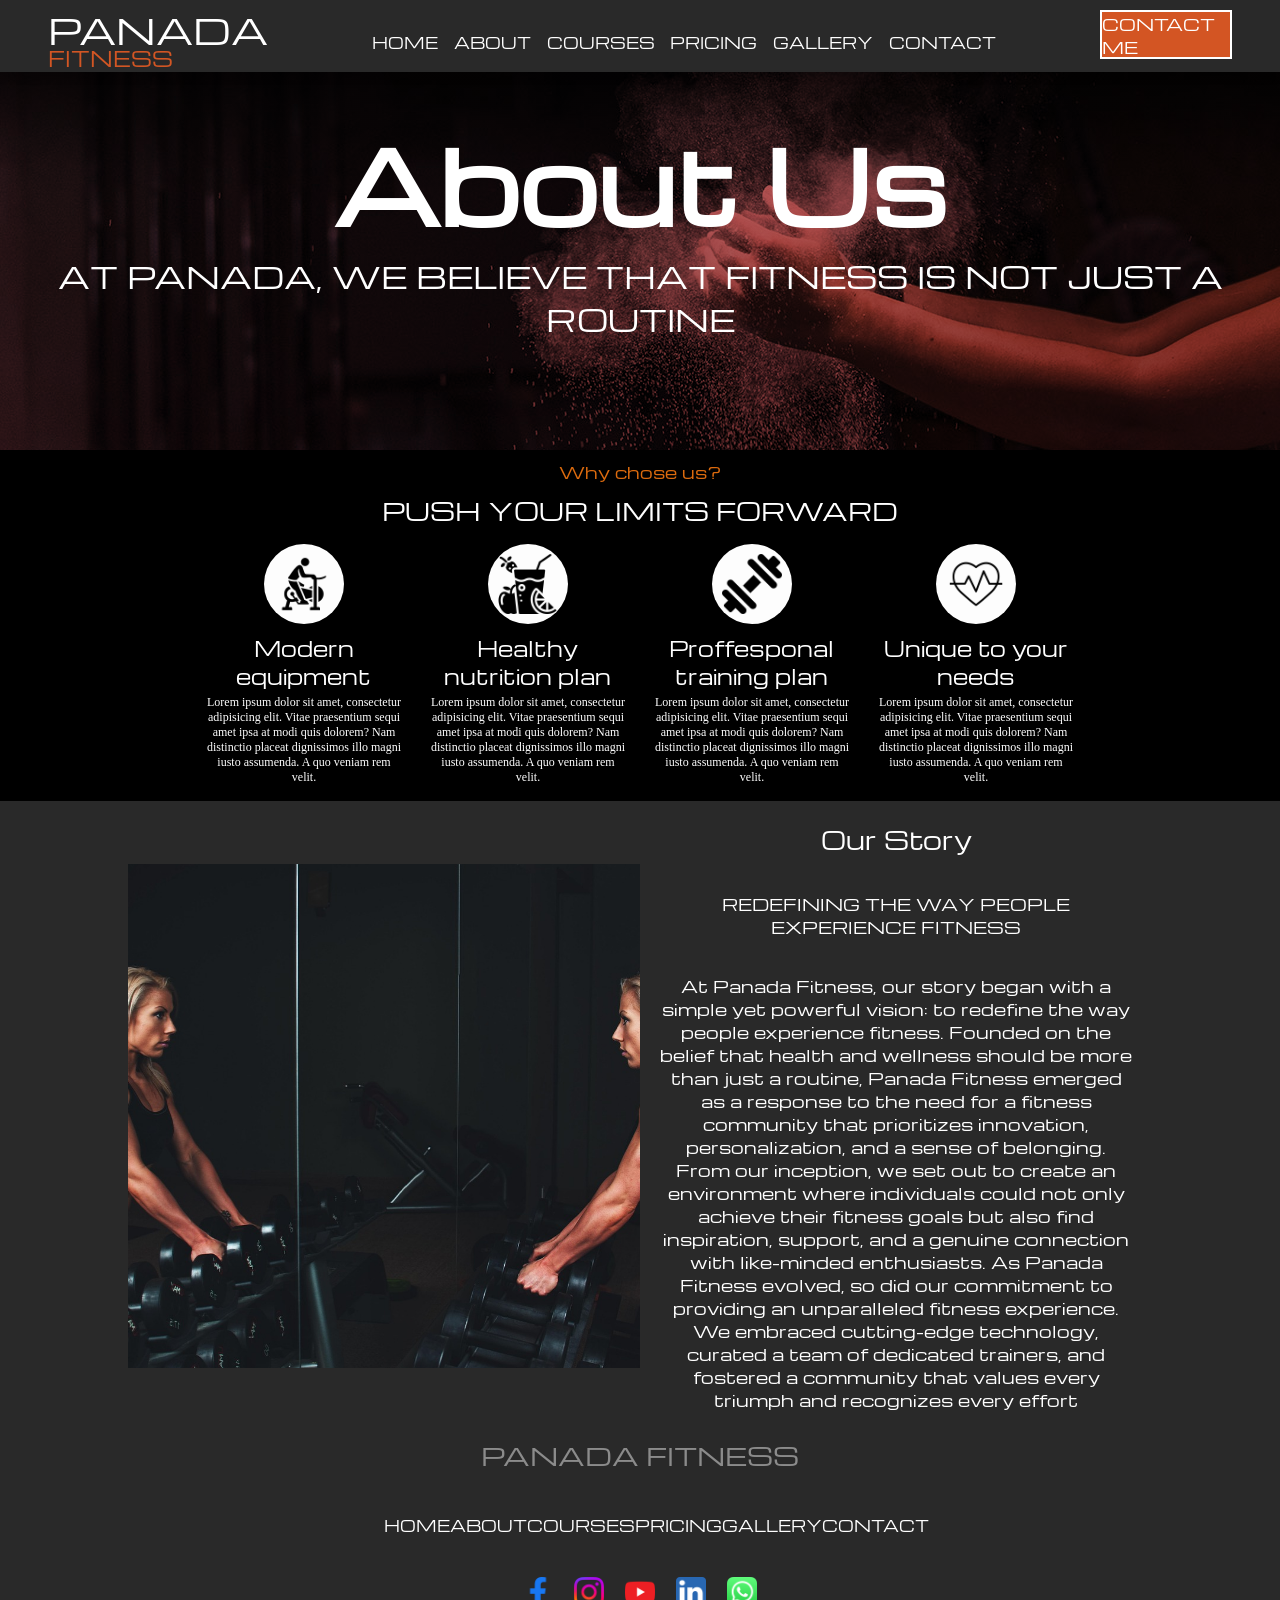
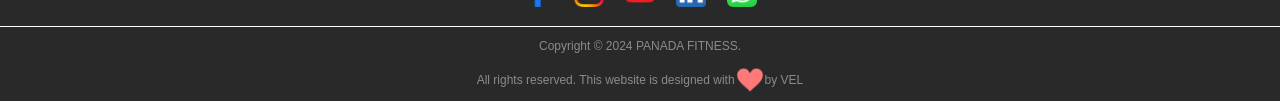
==== about.html @ b457f67d "PanadaFitness" ====
<!DOCTYPE html>
<html lang="en">
<head>
    <meta charset="UTF-8">
    <meta name="viewport" content="width=device-width, initial-scale=1.0">
    <title>About</title>
    <meta name="description" content="Discover our premium services and solutions. We specialize in [your specialty] with over X years of experience serving clients worldwide.">
    <meta name="keywords" content="your primary keyword, secondary keyword, industry terms, products, services">
    <meta name="author" content="Your Name">
    <meta name="robots" content="index, follow">
    <link rel="canonical" href="https://www.yourwebsite.com/">
    <link rel="stylesheet" href="./style.css">
    <link rel="stylesheet" type="text/css" href="//fonts.googleapis.com/css?family=Michroma" />
</head>
<body>
    <header>
        <input type="checkbox" id="check">
        <label for="check" class="checkbtn">
            <img src="./Assets/Icons/menu.png" alt="menu">
        </label>
        <div class="logo"> PANADA <br> <p class="logo-sub">FITNESS</p></div>
        <ul class="nav-links">
            <li><a href="./index.html">HOME</a></li>
            <li><a href="./about.html">ABOUT</a></li>
            <li><a href="./courses.html">COURSES</a></li>
            <li><a href="./pricing.html">PRICING</a></li>
            <li><a href="./gallery.html">GALLERY</a></li>
            <li><a href="./contact.html">CONTACT</a></li>
        </ul>
        <div class="contact_me"> CONTACT ME</div>
    </header>
    <section class="about-main-container">
        <div class="about-section1">
            <h1 class="about-section1-h1">About Us</h1>
            <p class="about-section1-p">At Panada, we believe that fitness is not just a routine</p>
        </div>
        <div class="about-section2">
            <p class="about-section2-p">Why chose us?</p>
            <h1 class="about-section2-h1">PUSH YOUR LIMITS FORWARD</h1>
            <div class="about-innerbox">
                <div class="about-inerbox-card1">
                    <div class="icon-box">
                        <img class="about-icon" src="./Assets/Icons/exercise-bike.png" alt="">
                    </div>
                    <h2>Modern equipment</h2>
                    <p class="icon-disc">Lorem ipsum dolor sit amet, consectetur adipisicing elit. Vitae praesentium sequi amet ipsa at modi quis dolorem? Nam distinctio placeat dignissimos illo magni iusto assumenda. A quo veniam rem velit.</p>
                </div>
                <div class="about-inerbox-card1">
                    <div class="icon-box">
                        <img class="about-icon" src="./Assets/Icons/drink.png" alt="">
                    </div>
                    <h2>Healthy nutrition plan</h2>
                    <p class="icon-disc">Lorem ipsum dolor sit amet, consectetur adipisicing elit. Vitae praesentium sequi amet ipsa at modi quis dolorem? Nam distinctio placeat dignissimos illo magni iusto assumenda. A quo veniam rem velit.</p>
                </div>
                <div class="about-inerbox-card1">
                    <div class="icon-box">
                        <img class="about-icon" src="./Assets/Icons/dumbbell.png" alt="">
                    </div>
                    <h2>Proffesponal training plan</h2>
                    <p class="icon-disc">Lorem ipsum dolor sit amet, consectetur adipisicing elit. Vitae praesentium sequi amet ipsa at modi quis dolorem? Nam distinctio placeat dignissimos illo magni iusto assumenda. A quo veniam rem velit.</p>
                </div>
                <div class="about-inerbox-card1">
                    <div class="icon-box">
                        <img class="about-icon" src="./Assets/Icons/heart-rate.png" alt="">
                    </div>
                    <h2>Unique to your needs</h2>
                    <p class="icon-disc">Lorem ipsum dolor sit amet, consectetur adipisicing elit. Vitae praesentium sequi amet ipsa at modi quis dolorem? Nam distinctio placeat dignissimos illo magni iusto assumenda. A quo veniam rem velit.</p>
                </div>
            </div>
        </div>
        <div class="about-section3">
            <div class="about-section3-left">
                <img class="about-section3-img" src="./Assets/images/training-828726_1280.jpg" alt="fitness">               
            </div>
            <div class="about-section3-right">
                <h1 class="about-section3-h1">Our Story</h1>
                <p class="about-section3-p">redefining the way people experience fitness</p>
                <p class="about-section3-p2">At Panada Fitness, our story began with a simple yet powerful vision: to redefine the way people experience fitness. Founded on the belief that health and wellness should be more than just a routine, Panada Fitness emerged as a response to the need for a fitness community that prioritizes innovation, personalization, and a sense of belonging. From our inception, we set out to create an environment where individuals could not only achieve their fitness goals but also find inspiration, support, and a genuine connection with like-minded enthusiasts. As Panada Fitness evolved, so did our commitment to providing an unparalleled fitness experience. We embraced cutting-edge technology, curated a team of dedicated trainers, and fostered a community that values every triumph and recognizes every effort</p>
            </div>
        </div>
    </section>
    <footer>
        <div class="logo-footer"> PANADA FITNESS</div>
        <ul class="footer-links">
            <li><a href="./index.html">HOME</a></li>
            <li><a href="./about.html">ABOUT</a></li>
            <li><a href="./courses.html">COURSES</a></li>
            <li><a href="./pricing.html">PRICING</a></li>
            <li><a href="./gallery.html">GALLERY</a></li>
            <li><a href="./contact.html">CONTACT</a></li>
        </ul>
        <div class="social">
            <ul class="social-icons">
                <li><a href="#"><img src="./Assets/Icons/facebook logo.png" alt="facebook"></a></li>
                <li><a href="#"><img src="./Assets/Icons/instagram logo.png" alt="facebook"></a></li>
                <li><a href="#"><img src="./Assets/Icons/youtube logo.png" alt="facebook"></a></li>
                <li><a href="#"><img src="./Assets/Icons/linkedin logo.png" alt="facebook"></a></li>
                <li><a href="#"><img src="./Assets/Icons/whatsapp logo.png" alt="facebook"></a></li>
            </ul>
        </div>
        <p class="copyright">Copyright © 2024 PANADA FITNESS. </p>
        <p class="copyright2">All rights reserved. This website is designed with <img class="love" src="./Assets/Icons/heart_like_love.png" alt="Love"> by VEL</p>
    </footer>
</body>
</html>
---- style.css ----
*{
    margin: 0;
    padding: 0;
}
body {
    font-family: Michroma;
    background-color: #000000;
    color: #8b8b8b;
    width: 100%;
}
header{
    display: flex;
    justify-content: space-around;
    background-color: rgb(41, 41, 41);
    height: 8vh;
    color: white;
    position: fixed;
    width: 100%;
    box-shadow: 0 4px 10px rgba(0, 0, 0, 0.1);
    z-index: 1000;
}
ul{
    width: 50%;
    display: flex; 
    justify-content: space-around;
    margin-top: 30px;
}
li{
    list-style: none;
    color: white;
}
li a{
    color: white;
    font-weight: lighter;
    text-decoration: none;
    font-size: 15px;
}
li a:hover{
    color: rgba(240, 93, 35, 0.856);
    font-weight: bolder;
    
}
.logo{
    margin-top: 5px;
    font-size: 35px;
}
.logo-sub{
    font-size: 20px;
    margin-top: -10px;
    color: rgba(240, 93, 35, 0.856);
}
.contact_me{
    background-color: rgba(240, 93, 35, 0.856);
    height: 5vh;
    width: 10vw;
    margin-top: 10px;
    display: flex;
    justify-content: center;
    align-items: center;
    border: 2px solid white;
}
footer{
    display: flex;
    flex-direction: column;
    align-items: center;
    justify-content: space-around;
    width: 100%;
    height: 30vh;
    background-color: rgb(41, 41, 41);
} 
.logo-footer{
    display: flex;
    justify-content: center;
    align-items: center;
    font-size: 25px;
    width: 100%;
}
.footer-links{
    font-size: 15px;
    font-weight: lighter;
    width: 40%;
}   
.footer-links a{
    font-weight: lighter;
}               
img{
    height: 30px;
}
.social{
    display: flex;
    justify-content: center;
    width: 100%;
    padding-bottom: 15px;
    border-bottom: 1px solid rgb(255, 255, 255);
}
social, .social-icons{
    display: flex;
    justify-content: space-around;
    width: 20%;
}
.copyright{
    display: flex;
    justify-content: center;
    align-items: center;
    font-family: Arial, Helvetica, sans-serif;
    font-size: 12px;
}
.copyright2   {
    display: flex;
    justify-content: center;
    align-items: center;
    font-family: Arial, Helvetica, sans-serif;
    font-size: 12px;
}
.checkbtn{
    font-size: 30px;
    color: white;
    float: right;
    line-height: 80px;
    margin-right: 40px;
    cursor: pointer;
    display: none;
}
#check{
    display: none;
}
@media (max-width: 576px) {
    .contact_me{
        display: none;
    }
    .checkbtn{
        display: block;
        margin-left: -10vw;
    }
    .nav-links{
         position: fixed;
         flex-direction: column;
         width: 100%;
         height: 50vh;
         background: #2c3e50e0;
         top: 40px;
         left: -100%;
         text-align: center;
         transition: all .5s;
    }
    header ul li{
        display: block;
        
    }
    header ul li a{
        font-size: 20px;
    }
    a:hover,a.active{
        background: none;
        color: #0082e6;
    }
    #check:checked ~ ul{
        left: 0;
    }
    .logo{
        margin-right: -10vw;
    }
    .footer-links{
    width: 100%;
    } 
    .footer-links li a{
    font-size: 10px;
    }
    social, .social-icons{
    width: 50%;
    }
}
/* /////////////////Home Page///////////////// */
.main-container{
    display: flex;
    flex-wrap: wrap;
    justify-content: space-around;
    /* height: 150vh; */
}
.top-section{
   
    display: flex;
    flex-direction: column;
    align-items: center;
    height:100vh;
    width: 100%;
    background-attachment: fixed;
    background-repeat: no-repeat;
    background-blend-mode: darken;
    background-image: linear-gradient(rgba(243, 1, 1, 0.5), rgba(0, 0, 0, 0.788)), url(./Assets/images/man-2264825_1920.jpg);
}
.top-section h1{
    color: white;
    width: 50%;
    font-size: 50px;
    padding-top: 40vh;
    text-align: center;
    font-family:Oswald, sans-serif;
    -webkit-text-fill-color: transparent;
    -webkit-text-stroke: 1px rgb(246, 247, 248);
    animation: slideIn 5.2s cubic-bezier(0.68, -0.55, 0.27, 1.55) forwards;
}
@keyframes slideIn {
            0% {
                transform: translateX(-100vw);
                opacity: 0;
            }
            80% {
                transform: translateX(5%);
            }
            100% {
                transform: translateX(0);
                opacity: 1;
            }
        }
.top-section p{
    color: white;
    font-size: 100px;
    text-align: center;
    /* font-family:Oswald, sans-serif; */
    font-weight: bold;
    
}
.mid1-section{
    display: flex;
    flex-direction: column;
    justify-content: center;
    align-items: center;
    height: 50vh;
    width: 45%;
    margin: 2vh;
    background-size: cover;
    background-repeat: no-repeat;
    background-position: center;
    background-image: linear-gradient(rgba(0, 0, 0, 0.445)), url(./Assets/images/barbell-1839086_1280.jpg);
}
.mid1-section h1{

    display: flex;
    justify-content: center;
    align-items: center;
    color: white;
    font-weight: lighter;
    font-size: 25px;
    text-transform: uppercase;
}
.mid1-section p{

    display: flex;
    justify-content: center;
    align-items: center;
    color: white;
    text-align: center;
}
.mid2-section{
    display: flex;
    flex-direction: column;
    justify-content: center;
    align-items: center;
    height: 50vh;
    width: 45%;
    margin: 2vh;
    background-size: cover;
    background-repeat: no-repeat;
    background-position: center;
    background-image: linear-gradient(rgba(0, 0, 0, 0.548)), url(./Assets/images/man-5886576_1280.jpg);
}

.mid2-section h1{

    display: flex;
    justify-content: center;
    align-items: center;
    color: white;
    font-weight: lighter;
    font-size: 25px;
    text-transform: uppercase;
}
.mid2-section p{

    display: flex;
    justify-content: center;
    align-items: center;
    color: white;
    text-align: center;
}

@media (max-width: 576px) {
    .top-section h1{
        font-size: 25px;
        width: 90%;
        padding-top: 30vh;
    }
    .top-section p{
        font-size: 70px;
        width: 90%;
    }
    .mid1-section, .mid2-section{
        width: 90%;
    }
}
/* /////////////////about Page///////////////// */
.about-section1{
    display: flex;
    flex-direction: column;
    justify-content: center;
    align-items: center;
    height: 50vh;
    width: 100%;
    background-attachment: fixed;
    background-repeat: no-repeat;
    background-blend-mode: darken;
    background-image: linear-gradient(rgba(243, 1, 1, 0.5), rgba(0, 0, 0, 0.692)), url(./Assets/images/about-us_bg.jpg)
}
.about-section1-h1{
    color: white;
    font-size: 100px;
    text-align: center;
}
.about-section1-p{
    color: white;
    font-size: 30px;
    text-align: center;
    text-transform: uppercase;
}
.about-section2{
    display: flex;
    flex-direction: column;
    justify-content: center;
    align-items: center;
    width: 100%;
}
.about-section2-p{
    color: rgb(221, 107, 14);
    font-weight: lighter;
    margin-top: 10px;
}
.about-section2-h1{
    color: white;
    font-weight: lighter;
    margin-top: 10px;
}
.about-innerbox{
    border: 1px solid rgb(0, 0, 0);
    display: flex;
    justify-content: space-around;
    width: 70%;
    text-align: center;
}
.about-inerbox-card1, .about-inerbox-card2, .about-inerbox-card3{
    display: flex;
    flex-direction: column;
    align-items: center;
    justify-content: center;
    border: 1px solid rgb(0, 0, 0);
    height: 30vh;
    width: 22%;
}
.icon-box{
    display: flex;
    align-items: center;
    justify-content: center;
    height: 80px;
    width: 80px;
    background-color: rgb(253, 253, 253);
    border-radius: 50%;   
}
.icon-box:hover{
    background-color: rgb(221, 107, 14);  
}
.about-icon {
    height: 60px;
    width: 60px;
    object-fit: cover;
    color: white;
}
h2{
    color: white;
    font-weight: lighter;
    font-size: 20px;
    margin-top: 10px;
}
.icon-disc{
    font-size: 12px;
    margin-top: 5px;
    color: white;
    font-weight: lighter;
    font-family: Cambria;
}
.about-section3{
    display: flex;
    justify-content: center;
    align-items: center;
    height: 70vh;
    width: 100%;
    background-color: rgb(41, 41, 41);
}
.about-section3-left{
    height: 80%;
    width: 40%;
}
.about-section3-right{
    display: flex;
    flex-direction: column;
    justify-content: center;
    align-items: center;
    height: 80%;
    width: 40%;
}
.about-section3-img{
    height: 100%;
    width: 100%;
    object-fit: cover;
}
.about-section3-h1{
    font-weight: lighter;
    text-align: center;
    color: white;
    margin: 2vh;
}
.about-section3-p{
    font-weight: lighter;
    text-align: center;
    color: white;
    margin: 2vh;
    text-transform: uppercase;
}
.about-section3-p2{
    font-weight: lighter;
    text-align: center;
    color: white;
    margin: 2vh;
}



@media (max-width: 576px) {
    .about-section1-h1{
        font-size: 55px;
    }
    .about-section1-p{
        font-size: 15px;
    }
    .about-section2-h1{
        text-align: center;
    }
    .about-innerbox{
        display: flex;
        justify-content: center;
        align-items: center;
        flex-direction: column;
        height: auto;
        width: 90%;
    }
    .about-inerbox-card1, .about-inerbox-card2, .about-inerbox-card3{
        justify-content: center;
        align-items: center;
        width: 80%;
        height: auto;
        margin-bottom: 2.5vh;
        margin-top: 2.5vh;
    }
    .about-section3{
        flex-direction: column;
        height: auto;
        padding-top: 2vh;
    }
    .about-section3-left, .about-section3-right{
        width: 90%;
        height: auto;
        margin-bottom: 2vh;
    }
}

/* /////////////////Courses Page///////////////// */


.mid3-section{
    display: flex;
    justify-content: center;
    height: 20vh;
    width: 100%;
    padding-top: 10vh;
}
.mid3h1{
    font-size: 8rem;
    font-weight: lighter;
    text-transform: uppercase;
    -webkit-text-fill-color: transparent;
    -webkit-text-stroke: 1px rgb(246, 247, 248);
}
.mid4-section{
    display: flex;
    justify-content: space-around;
    height: 60vh;
    width: 98%;
    padding: 2vh;
    overflow-y: auto;
}
.mid4-box1{
    min-width: 16%;
    width: 16%;
    margin-left: 1vw;
    margin-right: 1vw;
    border-radius: 5px;
}
.mid4-boxT{
    height: 65%;
}
.mid4-boxT-img{
    height: 100%;
    width: 100%;
    object-fit: cover;
    border-radius: 5px;
}
.mid4-boxB{
    display: flex;
    flex-direction: column;
    justify-content: center;
    align-items: center;
    min-height: 35%;
    text-align: center;
    
}
.mid4-boxB{
    flex-grow: 1;
}
.mid4-boxB h1 a{
    text-align: center;
    text-decoration: none;
    color: white;
    font-weight: lighter;
}
.mid4-boxB p{
    text-align: center;
}
.mid5-section{
    display: flex;
    justify-content: center;
    align-items: center;
    height: 60vh;
    width: 100%;
    background-size: cover;
    background-repeat: no-repeat;
    background-blend-mode: darken;
    background-image: linear-gradient(rgba(243, 1, 1, 0.281), rgba(0, 0, 0, 0.692)), url(./Assets/images/ai-generated-8703047_1280.jpg)
}
.mid5-section-innerbox{
    display: flex;
    flex-direction: column;
    justify-content: center;
    height: 80%;
    width: 50%;
}
.mid5-section-innerbox h4{
    color: #FF5C00;
}
.mid5-h1{
    color: white;
    font-weight: lighter;
    margin-top: 10px;
    font-size: 40px;
}
.mid5-p{
    color: white;
    font-weight: lighter;
    margin-top: 10px;
    font-size: 15px;
}


@media (max-width: 576px) {
    .mid3h1{
        font-size: 40px;
        text-align: center;
    }
    .mid3-section{
        height: 15vh;
    }
    .mid4-section{
        align-items: center;
        height: auto;
        flex-direction: column;
    }
    .mid4-box1, .mid4-box2, .mid4-box3, .mid4-box4, .mid4-box5{
        border: 1px solid white;
        width: 80%;
        height: 70vh;
        margin-bottom: 2vh;
    }
}
/* /////////////////Courses Page///////////////// */
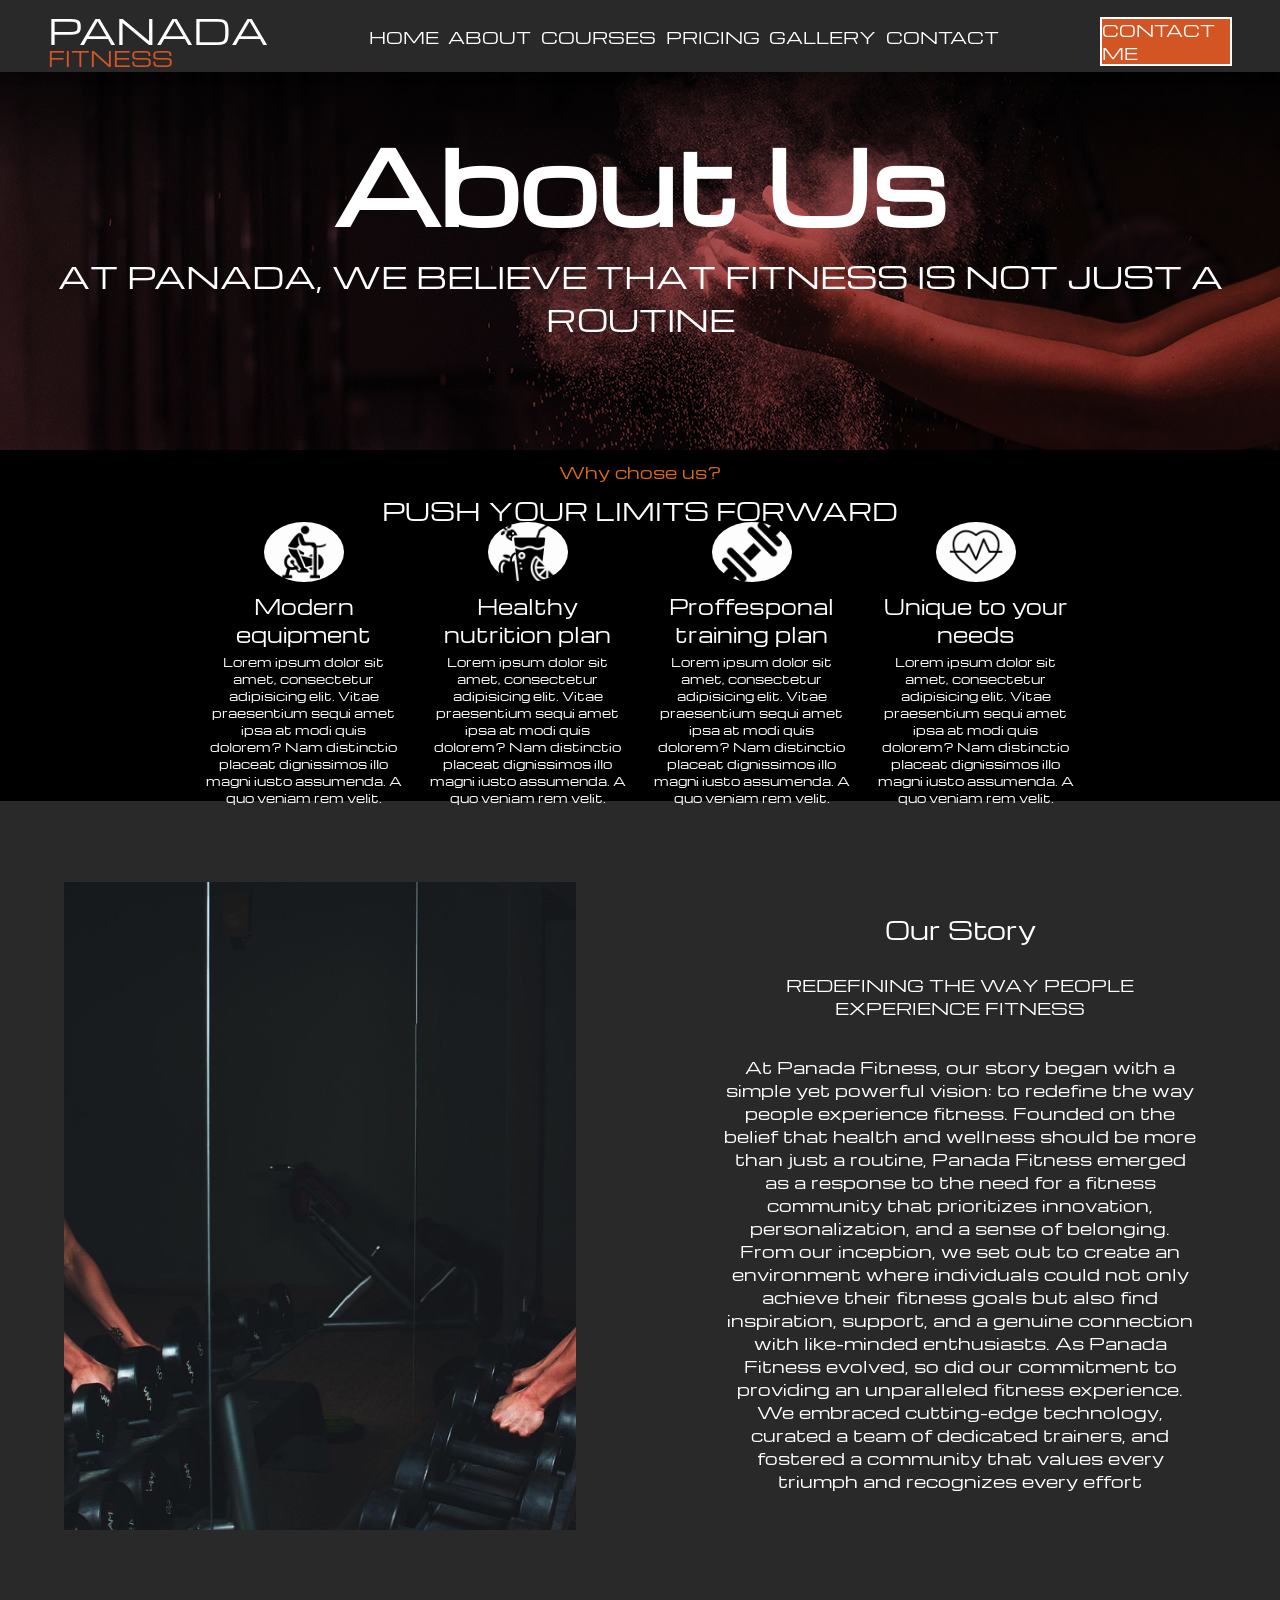
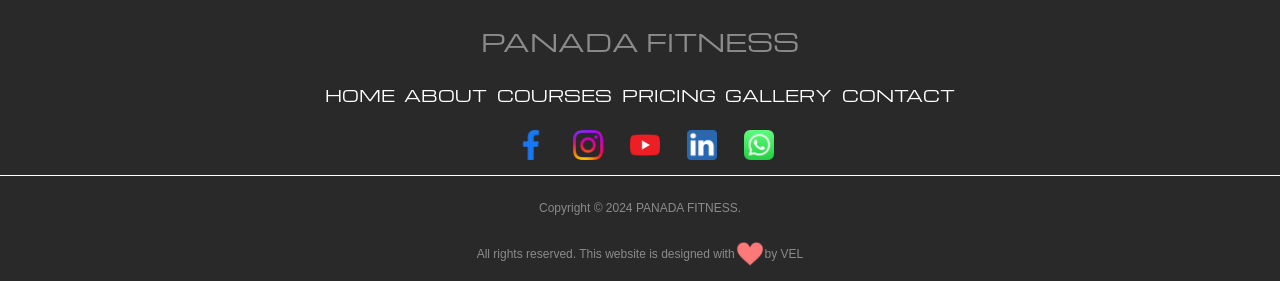
==== commit d9f0a5fb: "changed" ====
--- a/about.html
+++ b/about.html
@@ -16,7 +16,7 @@
     <header>
         <input type="checkbox" id="check">
         <label for="check" class="checkbtn">
-            <img src="./Assets/Icons/menu.png" alt="menu">
+            <img class="header_img" src="./Assets/Icons/menu.png" alt="menu">
         </label>
         <div class="logo"> PANADA <br> <p class="logo-sub">FITNESS</p></div>
         <ul class="nav-links">
@@ -91,11 +91,12 @@
         </ul>
         <div class="social">
             <ul class="social-icons">
-                <li><a href="#"><img src="./Assets/Icons/facebook logo.png" alt="facebook"></a></li>
-                <li><a href="#"><img src="./Assets/Icons/instagram logo.png" alt="facebook"></a></li>
-                <li><a href="#"><img src="./Assets/Icons/youtube logo.png" alt="facebook"></a></li>
-                <li><a href="#"><img src="./Assets/Icons/linkedin logo.png" alt="facebook"></a></li>
-                <li><a href="#"><img src="./Assets/Icons/whatsapp logo.png" alt="facebook"></a></li>
+                <li><a href="#"><img class="social_icon" src="./Assets/Icons/facebook logo.png" alt="facebook"></a></li>
+                <li><a href="#"><img class="social_icon" src="./Assets/Icons/instagram logo.png" alt="facebook"></a></li>
+                <li><a href="#"><img class="social_icon" src="./Assets/Icons/youtube logo.png" alt="facebook"></a></li>
+                <li><a href="#"><img class="social_icon" src="./Assets/Icons/linkedin logo.png" alt="facebook"></a></li>
+                <li><a href="#"><img class="social_icon" src="./Assets/Icons/whatsapp logo.png" alt="facebook"></a></li>
+            </ul>
             </ul>
         </div>
         <p class="copyright">Copyright © 2024 PANADA FITNESS. </p>
--- a/style.css
+++ b/style.css
@@ -11,6 +11,7 @@
 header{
     display: flex;
     justify-content: space-around;
+    align-items: center;
     background-color: rgb(41, 41, 41);
     height: 8vh;
     color: white;
@@ -23,7 +24,6 @@
     width: 50%;
     display: flex; 
     justify-content: space-around;
-    margin-top: 30px;
 }
 li{
     list-style: none;
@@ -33,7 +33,7 @@
     color: white;
     font-weight: lighter;
     text-decoration: none;
-    font-size: 15px;
+    font-size: 1rem;
 }
 li a:hover{
     color: rgba(240, 93, 35, 0.856);
@@ -76,14 +76,21 @@
     width: 100%;
 }
 .footer-links{
-    font-size: 15px;
-    font-weight: lighter;
-    width: 40%;
+    font-size: 1rem;
+    font-weight: lighter;
+    width: 50%;
 }   
 .footer-links a{
     font-weight: lighter;
 }               
-img{
+.social_icon{
+    height: 30px;
+    margin-left: 3vh;
+}
+.love{
+    height: 30px;
+}
+.header_img{
     height: 30px;
 }
 .social{
@@ -96,6 +103,11 @@
 social, .social-icons{
     display: flex;
     justify-content: space-around;
+    width: 20%;
+}
+.social-icons li a{
+    display: flex;
+    justify-content: center;
     width: 20%;
 }
 .copyright{
@@ -124,7 +136,7 @@
 #check{
     display: none;
 }
-@media (max-width: 576px) {
+@media (max-width: 480px) {
     .contact_me{
         display: none;
     }
@@ -147,9 +159,6 @@
         display: block;
         
     }
-    header ul li a{
-        font-size: 20px;
-    }
     a:hover,a.active{
         background: none;
         color: #0082e6;
@@ -158,7 +167,17 @@
         left: 0;
     }
     .logo{
-        margin-right: -10vw;
+        margin-right: -5vw;
+    }
+    .social_icon{
+        height: 30px;
+        margin-left: 3vh;
+    }
+    .love{
+        height: 30px;
+    }
+    .header_img{
+        height: 30px;
     }
     .footer-links{
     width: 100%;
@@ -167,7 +186,54 @@
     font-size: 10px;
     }
     social, .social-icons{
-    width: 50%;
+    width: 100%;
+    justify-content: center;
+    }
+    header{
+        width: 100%;
+    }
+}
+@media (max-width: 768px) {
+  body {
+    font-size: 16px;
+  }
+  .logo {
+    margin-top: 1px;
+    font-size: 25px;
+  }
+  .nav-links {
+    width: 70%;
+    display: flex;
+    justify-content: space-around;
+    margin-right: 2rem;
+  }
+  .nav-links li a{
+    font-size: .8rem;
+  }
+  .contact_me{
+    display: none;
+  }
+  .social_icon{
+        height: 30px;
+        margin-left: 3vh;
+    }
+    .love{
+        height: 30px;
+    }
+    .header_img{
+        height: 30px;
+    }
+  .footer-links{
+    font-weight: lighter;
+    width: 100%;
+}   
+.footer-links a{
+    font-weight: lighter;
+    font-size: .8rem;
+  } 
+  social, .social-icons{
+    width: 100%;
+    justify-content: center;
     }
 }
 /* /////////////////Home Page///////////////// */
@@ -213,6 +279,9 @@
                 opacity: 1;
             }
         }
+
+
+
 .top-section p{
     color: white;
     font-size: 100px;
@@ -241,7 +310,7 @@
     align-items: center;
     color: white;
     font-weight: lighter;
-    font-size: 25px;
+    font-size: 1.3rem;
     text-transform: uppercase;
 }
 .mid1-section p{
@@ -251,6 +320,7 @@
     align-items: center;
     color: white;
     text-align: center;
+    font-size: 1rem;
 }
 .mid2-section{
     display: flex;
@@ -273,7 +343,7 @@
     align-items: center;
     color: white;
     font-weight: lighter;
-    font-size: 25px;
+    font-size: 1.3rem;
     text-transform: uppercase;
 }
 .mid2-section p{
@@ -285,20 +355,29 @@
     text-align: center;
 }
 
-@media (max-width: 576px) {
+@media (max-width: 480px) {
     .top-section h1{
         font-size: 25px;
         width: 90%;
         padding-top: 30vh;
     }
     .top-section p{
-        font-size: 70px;
+        font-size: 60px;
         width: 90%;
     }
     .mid1-section, .mid2-section{
         width: 90%;
-    }
-}
+        align-items: center;
+    }
+    .top-section{
+    width: 100%;
+    }
+    header{
+        width: 100%;
+    }
+    
+}
+
 /* /////////////////about Page///////////////// */
 .about-section1{
     display: flex;
@@ -385,13 +464,12 @@
     margin-top: 5px;
     color: white;
     font-weight: lighter;
-    font-family: Cambria;
 }
 .about-section3{
     display: flex;
-    justify-content: center;
-    align-items: center;
-    height: 70vh;
+    justify-content: space-around;
+    align-items: center;
+    height: 90vh;
     width: 100%;
     background-color: rgb(41, 41, 41);
 }
@@ -411,12 +489,13 @@
     height: 100%;
     width: 100%;
     object-fit: cover;
+    margin: 0%;
 }
 .about-section3-h1{
     font-weight: lighter;
     text-align: center;
     color: white;
-    margin: 2vh;
+    margin: 1vh;
 }
 .about-section3-p{
     font-weight: lighter;
@@ -434,7 +513,7 @@
 
 
 
-@media (max-width: 576px) {
+@media (max-width: 480px) {
     .about-section1-h1{
         font-size: 55px;
     }
@@ -471,7 +550,26 @@
         margin-bottom: 2vh;
     }
 }
-
+@media (max-width: 768px) {
+    .about-innerbox{
+        display: flex;
+        flex-wrap: wrap;
+        justify-content: center;
+        align-items: center;
+        width: 90%;
+    }
+
+    .about-inerbox-card1, .about-inerbox-card2, .about-inerbox-card3 {
+    display: flex;
+    flex-wrap: wrap;
+    height: 40vh;
+    width: 45%
+    }
+    .about-section3-p2 {
+    height: 60vh;
+    font-size: 12px;
+}
+}
 /* /////////////////Courses Page///////////////// */
 
 
@@ -569,7 +667,7 @@
 }
 
 
-@media (max-width: 576px) {
+@media (max-width: 480px) {
     .mid3h1{
         font-size: 40px;
         text-align: center;
@@ -581,6 +679,7 @@
         align-items: center;
         height: auto;
         flex-direction: column;
+        width: auto;
     }
     .mid4-box1, .mid4-box2, .mid4-box3, .mid4-box4, .mid4-box5{
         border: 1px solid white;
